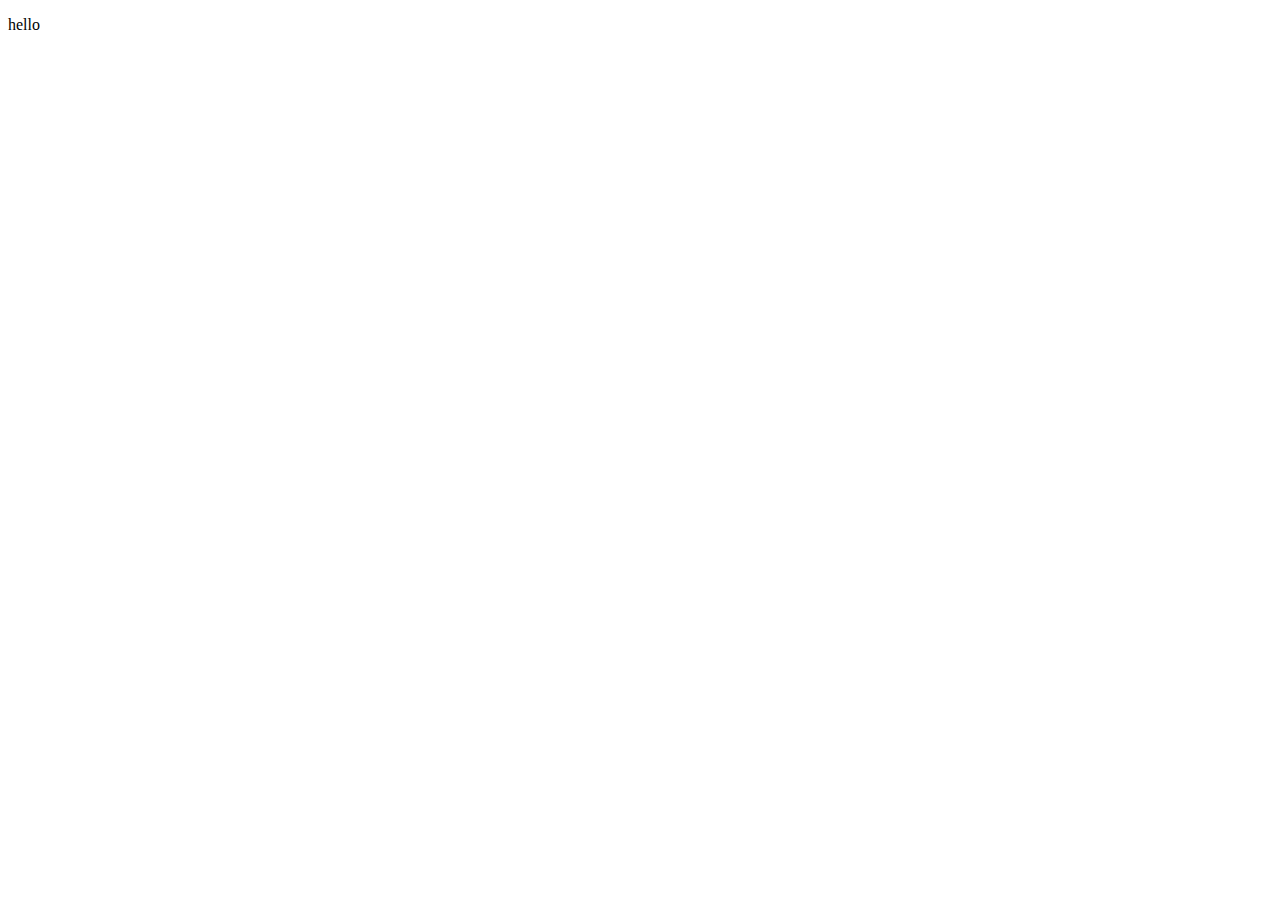
==== index.html @ 3ef7453b "Initial commit" ====
<!doctype html>
<html>
    <head>
        <script type="text/javascript" src="js/React.js"></script>
        <script type="text/javascript" src="js/JSXTransformer.js"></script>
        <script type="text/jsx" src="js/app.jsx"></script>
    </head>
    <body>
        <div id="app">
        </div>

        <script type="text/jsx">
            React.render(<AppView/>, document.getElementById('app'));
        </script>
    </body>
</html>
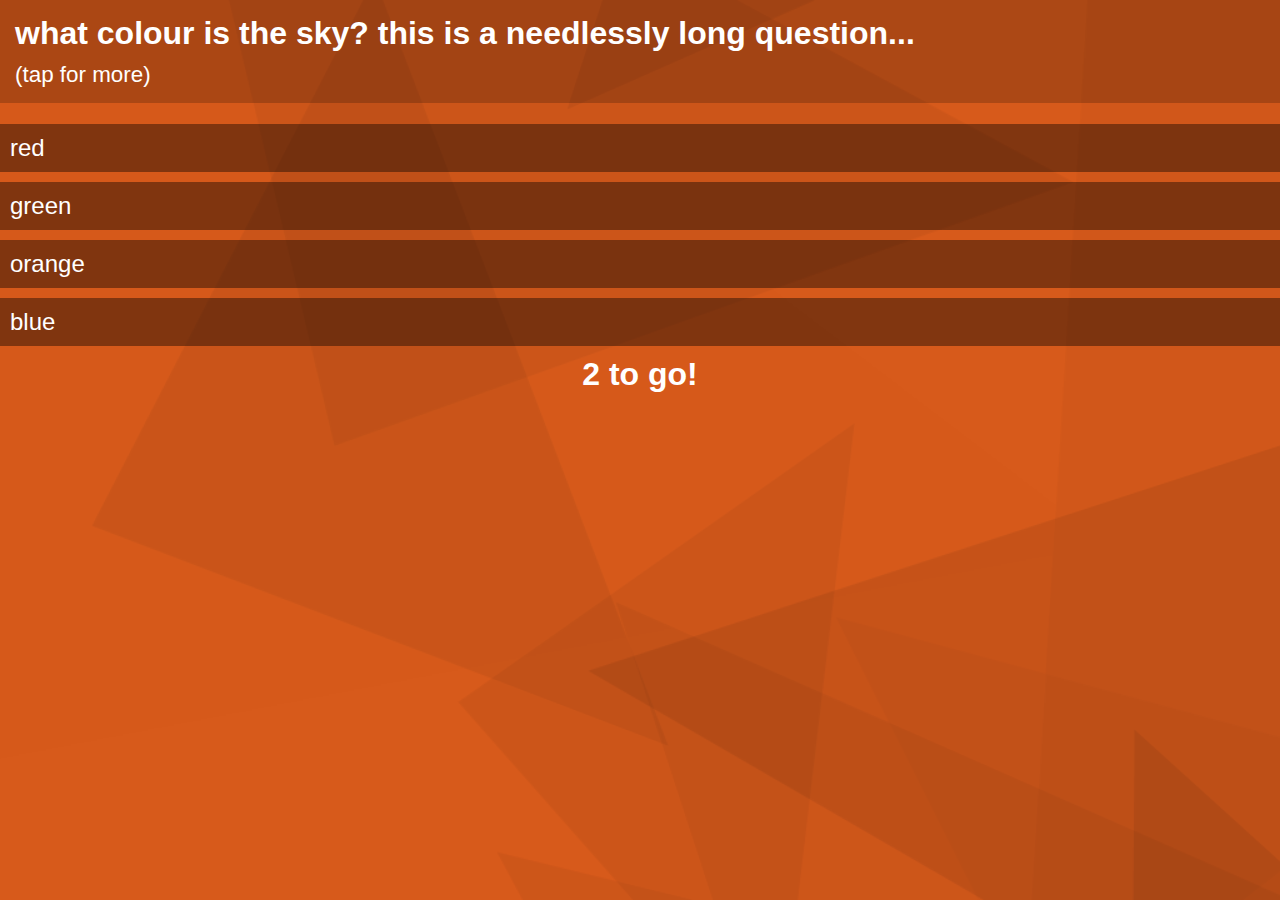
==== commit e7bc6b1b: "Slipshod quiz view" ====
--- a/index.html
+++ b/index.html
@@ -1,9 +1,15 @@
 <!doctype html>
 <html>
     <head>
+        <script type="text/javascript" src="js/classnames.js"></script>
         <script type="text/javascript" src="js/React.js"></script>
         <script type="text/javascript" src="js/JSXTransformer.js"></script>
+        <script type="text/javascript" src="js/underscore-min.js"></script>
+        <script type="text/jsx" src="js/quizzes.jsx"></script>
+        <script type="text/jsx" src="js/quiz.jsx"></script>
         <script type="text/jsx" src="js/app.jsx"></script>
+        <meta name="viewport" content="width=device-width, initial-scale=1.0, user-scalable=no">
+        <link rel="stylesheet" type="text/css" href="css/app.css">
     </head>
     <body>
         <div id="app">
--- a/css/app.css
+++ b/css/app.css
@@ -0,0 +1,62 @@
+/* 9f00da
+   b44ed9
+   540073
+
+*/
+
+body {
+    font-family: sans-serif;
+    margin: 0;
+    padding: 0;
+    background-color: #d75a1b;
+    color: white;
+    background-image: url('../img/bg-texture.png');
+    background-size: 200%;
+}
+
+
+.question {
+}
+
+.question h1 {
+    margin-top: 0;
+    padding: 15px;
+    background-color: rgba(0, 0, 0, 0.2);
+    color: white;
+}
+
+.question .details {
+    margin-top: 10px;
+    font-size: 70%;
+    font-weight: normal;
+}
+
+.answer {
+    padding: 10px;
+    margin: 10px 0;
+    font-size: 150%;
+    background-color: rgba(0, 0, 0, 0.4);
+    cursor: pointer;
+    -webkit-transition: all 0.1s ease-in-out;
+}
+
+.answer.show_correct {
+    background-color: rgba(20, 170, 20, 0.7);
+    padding-top: 20px;
+    padding-bottom: 20px;
+}
+
+.answer.show_incorrect {
+    background-color: rgba(170, 20, 20, 0.7);
+}
+
+.answer:active {
+    color: #67008c;
+    background-color: white;
+}
+
+.status {
+    font-size: 200%;
+    font-weight: bold;
+    text-align: center;
+}
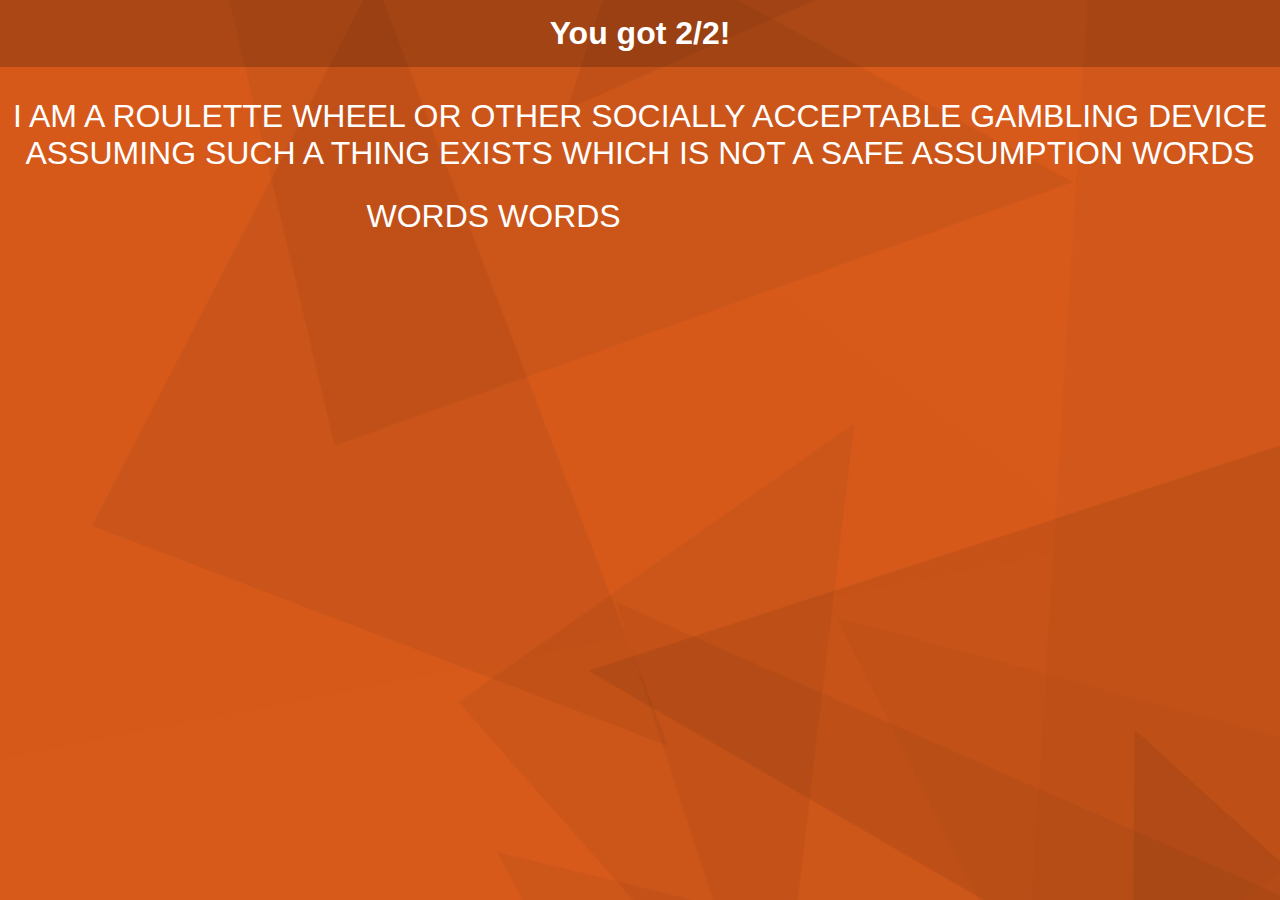
==== commit 838b42db: "Prize view WIP" ====
--- a/index.html
+++ b/index.html
@@ -5,7 +5,8 @@
         <script type="text/javascript" src="js/React.js"></script>
         <script type="text/javascript" src="js/JSXTransformer.js"></script>
         <script type="text/javascript" src="js/underscore-min.js"></script>
-        <script type="text/jsx" src="js/quizzes.jsx"></script>
+        <script type="text/jsx" src="js/constants.jsx"></script>
+        <script type="text/jsx" src="js/dashboard.jsx"></script>
         <script type="text/jsx" src="js/quiz.jsx"></script>
         <script type="text/jsx" src="js/app.jsx"></script>
         <meta name="viewport" content="width=device-width, initial-scale=1.0, user-scalable=no">
--- a/css/app.css
+++ b/css/app.css
@@ -18,11 +18,12 @@
 .question {
 }
 
-.question h1 {
+h1 {
     margin-top: 0;
     padding: 15px;
     background-color: rgba(0, 0, 0, 0.2);
     color: white;
+    text-align: center;
 }
 
 .question .details {
@@ -60,3 +61,92 @@
     font-weight: bold;
     text-align: center;
 }
+
+.status-block {
+    text-align: center;
+    font-size: 200%;
+    padding: 10px;
+}
+
+.sad-face {
+    font-size: 800%;
+    transform: rotate(90deg);
+    display: inline-block;
+    padding-bottom: 36px;
+}
+
+.wheel {
+    position: relative;
+}
+
+.prize {
+    background-image: url('../img/star.svg');
+    background-size: contain;
+    background-repeat: no-repeat;
+
+    height: 220px;
+    margin: 10px;
+    color: #d75a1b;
+    padding-top: 130px;
+    padding-left: 41px;
+    font-size: 30px;
+    padding-right: 41px;
+    text-align: center;
+    font-weight: bold;
+    position:absolute;
+    top:0;
+    left:0;
+    right:0;
+}
+
+
+.prize {
+  animation: animationFrames ease-in-out 0.2s;
+  animation-iteration-count: 1;
+  transform-origin: 50% 50%;
+  animation-fill-mode:forwards; /*when the spec is finished*/
+}
+
+@keyframes animationFrames{
+  0% {
+    transform:  rotate(0deg) scaleX(0.00) scaleY(0.00) ;
+  }
+  100% {
+    transform:  rotate(-30deg) scaleX(1.00) scaleY(1.00) ;
+  }
+}
+
+button.dismiss {
+    opacity: 0;
+    transition: all 0.1s ease-in-out;
+}
+
+button.dismiss.visible {
+    opacity: 1;
+}
+
+button {
+    background-color: rgba(0, 0, 0, 0.4);
+    text-transform: uppercase;
+    border: none;
+    color: white;
+    font-family: inherit;
+    font-weight: bold;
+    font-size: 120%;
+    padding: 10px;
+    border-radius: 2px;
+    cursor: pointer;
+    outline: none;
+    margin: 10px;
+}
+
+.view-wrapper {
+    position: absolute;
+    top: 0;
+    transition: opacity 0.2s ease-in-out;
+}
+
+.view-wrapper:not(.active) {
+    opacity: 0;
+
+}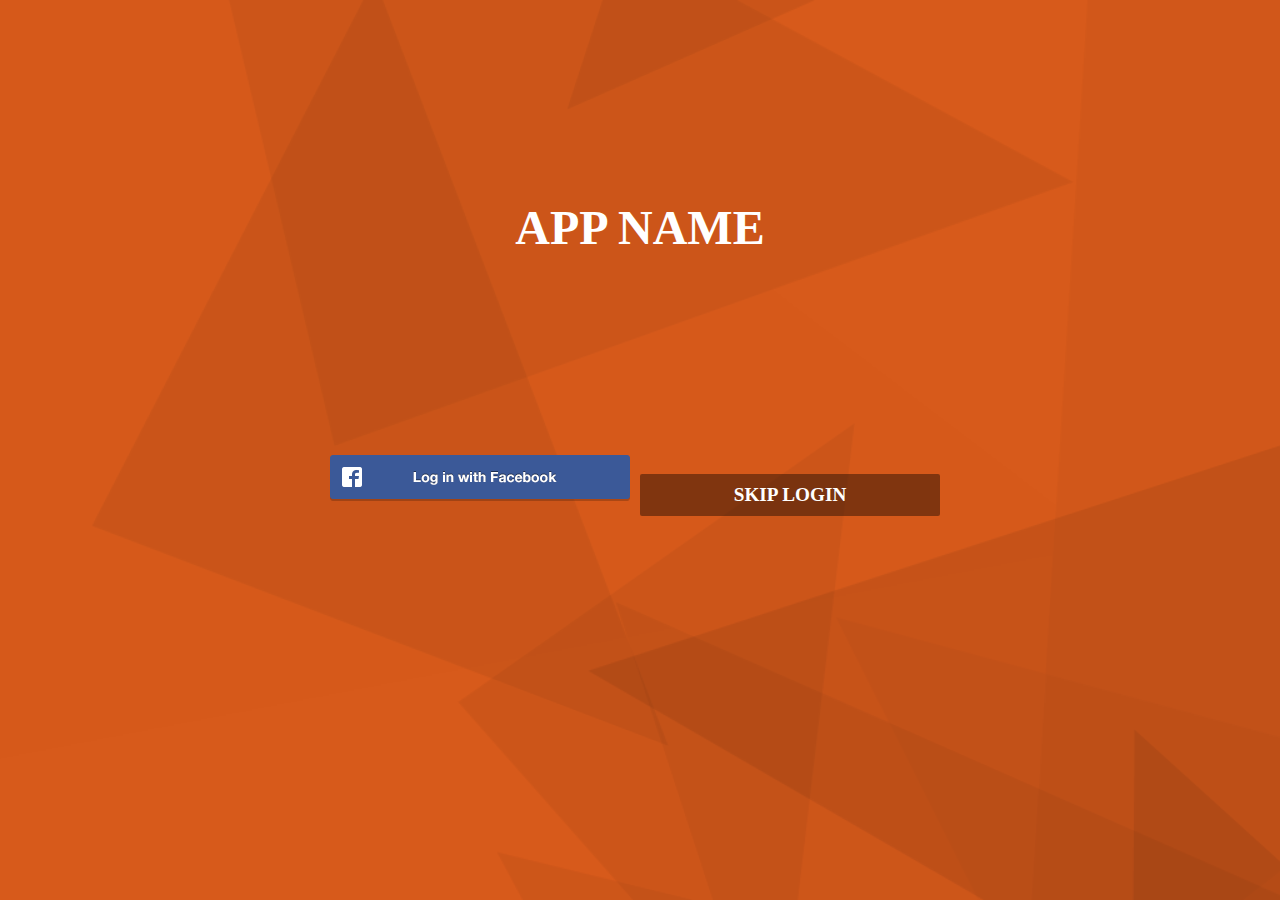
==== commit 2d927c59: "Login screen" ====
--- a/index.html
+++ b/index.html
@@ -8,6 +8,7 @@
         <script type="text/jsx" src="js/constants.jsx"></script>
         <script type="text/jsx" src="js/dashboard.jsx"></script>
         <script type="text/jsx" src="js/quiz.jsx"></script>
+        <script type="text/jsx" src="js/login.jsx"></script>
         <script type="text/jsx" src="js/app.jsx"></script>
         <meta name="viewport" content="width=device-width, initial-scale=1.0, user-scalable=no">
         <link rel="stylesheet" type="text/css" href="css/app.css">
--- a/css/app.css
+++ b/css/app.css
@@ -12,10 +12,18 @@
     color: white;
     background-image: url('../img/bg-texture.png');
     background-size: 200%;
-}
-
-
-.question {
+    font-family: Roboto;
+}
+
+
+.top-slide-block {
+    position:absolute;
+    top:0;
+    transition: all 0.2s ease-in-out;
+}
+
+.top-slide-block:not(.visible) {
+    margin-top: -200%;
 }
 
 h1 {
@@ -143,10 +151,105 @@
 .view-wrapper {
     position: absolute;
     top: 0;
-    transition: opacity 0.2s ease-in-out;
-}
-
+    transition: opacity 0.2s ease-in-out, visibility 0.2s 0s;
+}
+
+.view-wrapper {
+    visibility: visible;
+    width: 100%;
+}
 .view-wrapper:not(.active) {
     opacity: 0;
-
-}+    visibility: hidden;
+}
+
+/* dashboard */
+.header {
+    background-image: url('../img/header.png');
+    height: 234px;
+    width: 100%;
+    position: relative;
+}
+
+.header::after {
+    content: '...';
+    font-size: 70px;
+    font-family: serif;
+    position: absolute;
+    left: 50%;
+    bottom: 0;
+    display: block;
+    margin-left: -37px;
+}
+
+.categories {
+    text-align: center;
+}
+
+.category {
+    width: 45%;
+    height: 100px;
+    display: inline-block;
+    text-align: center;
+}
+
+.category::before {
+    display: block;
+    content: '';
+    width: 100%;
+    height: 100px;
+    background-size: contain;
+    margin-top: 10px;
+    margin-bottom: 10px;
+    background-position: center center;
+    background-repeat: no-repeat;
+}
+
+.category.condom::before {
+    background-image: url('../img/condom.svg');
+}
+
+.category.m2m::before {
+    background-image: url('../img/male_2.svg');
+}
+
+.category.heart::before {
+    background-image: url('../img/heart.svg');
+}
+
+.category.st::before {
+    background-image: url('../img/1st.svg');
+}
+
+.category.stethoscope::before {
+    background-image: url('../img/stethoscope.svg');
+}
+
+.category.plus::before {
+    background-image: url('../img/plus.svg');
+}
+
+.explanation {
+    margin: 10px;
+    font-size: 130%;
+}
+
+.next-button {
+    text-align: center;
+}
+
+
+/* login */
+
+.login {
+    text-align: center;
+}
+
+h2 {
+    font-size: 300%;
+    margin: 200px 0;
+}
+
+.login  button {
+    width: 300px;
+}
